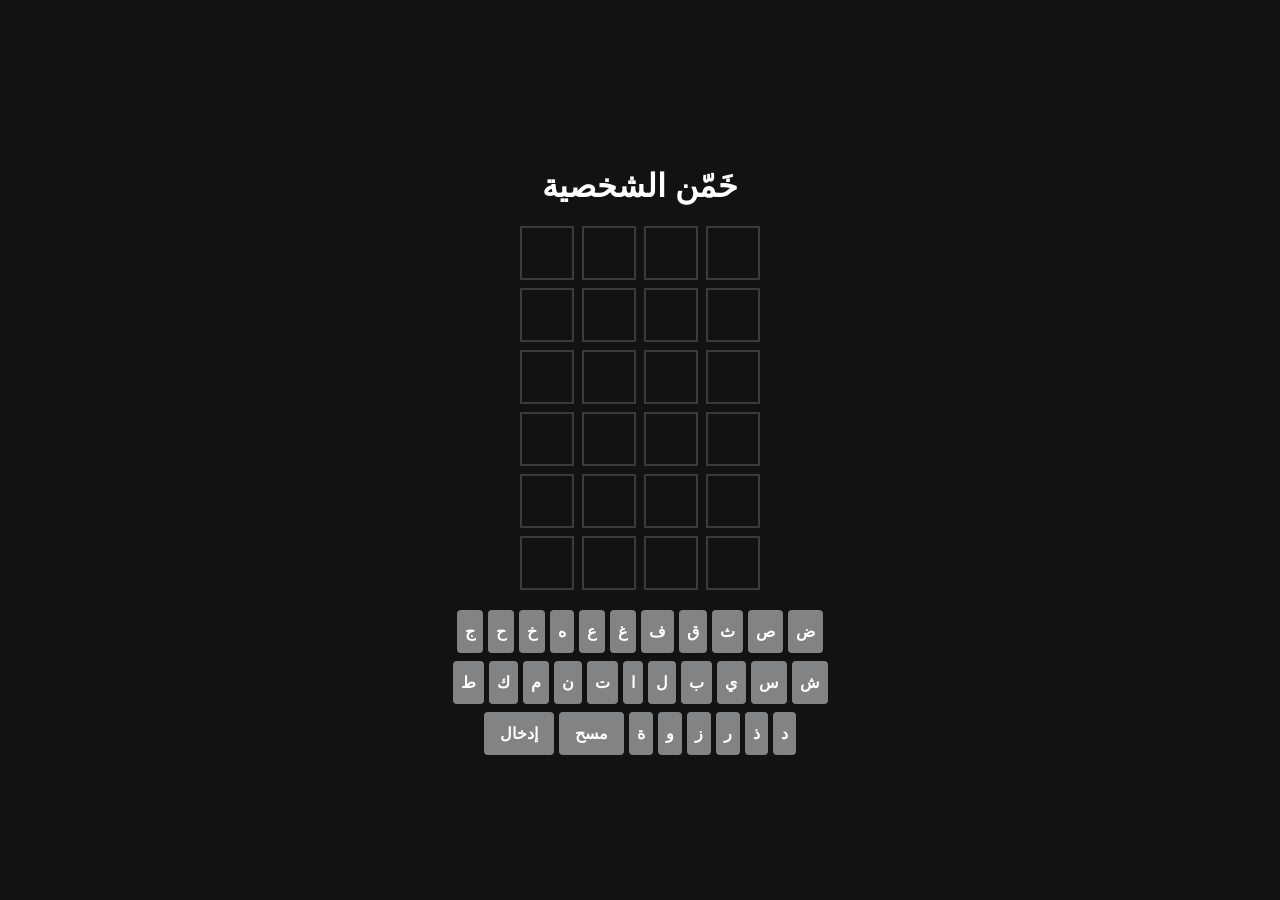
==== index 1.html @ 5824bd61 "Add files via upload" ====
<!DOCTYPE html>
<html lang="ar" dir="rtl">
<head>
    <meta charset="UTF-8">
    <meta name="viewport" content="width=device-width, initial-scale=1.0">
    <title>لعبة تخمين الشخصيات</title>
    <link rel="stylesheet" href="style.css">
</head>
<body>

    <div class="game-container">
        <h1>خَمّن الشخصية</h1>
        <p id="hint-text" class="hint"></p>

        <!-- شبكة التخمين -->
        <div id="board" class="board"></div>

        <!-- لوحة المفاتيح -->
        <div id="keyboard" class="keyboard"></div>
    </div>

    <!-- نافذة القصة التي تظهر عند الحل -->
    <div id="story-modal" class="modal">
        <div class="modal-content">
            <h2 id="character-name"></h2>
            <p id="character-story"></p>
<button onclick="document.getElementById('story-modal').style.display='none'">إغلاق وحفظ النتيجة</button>        </div>
    </div>

    <script src="script.js"></script>
</body>
</html>
---- style.css ----
body {
    font-family: 'Segoe UI', Tahoma, Geneva, Verdana, sans-serif;
    background-color: #121213;
    color: white;
    display: flex;
    justify-content: center;
    align-items: center;
    min-height: 100vh;
    margin: 0;
}

.game-container {
    text-align: center;
    max-width: 400px;
}

.hint {
    color: #a6a6a6;
    font-size: 1.1rem;
    margin-bottom: 20px;
}

/* حاوي شبكة المربعات */
.board {
    display: flex;
    flex-direction: column;
    align-items: center; /* توسيط جميع الصفوف عمودياً وأفقياً */
    justify-content: center;
    gap: 8px; /* المسافة بين الصف والآخر */
    margin: 20px auto;
}

/* الصف الواحد */
.row {
    display: flex;
    justify-content: center; /* توسيط المربعات داخل الصف أفقياً */
    align-items: center;
    gap: 8px; /* المسافة بين المربع والآخر */
    width: 100%;
}

/* المربع الواحد */
.tile {
    width: 50px;
    height: 50px;
    border: 2px solid #3a3a3c;
    display: flex;
    justify-content: center;
    align-items: center;
    font-size: 1.8rem;
    font-weight: bold;
    color: #ffffff;
    text-transform: uppercase;
    user-select: none;
    transition: transform 0.15s ease-in-out, background-color 0.15s ease;
}

/* ألوان التخمين */
.correct { background-color: #538d4e; border-color: #538d4e; } /* أخضر */
.present { background-color: #b59f3b; border-color: #b59f3b; } /* أصفر */
.absent  { background-color: #3a3a3c; border-color: #3a3a3c; } /* رمادي */

/* لوحة المفاتيح */
.keyboard {
    display: flex;
    flex-direction: column;
    gap: 8px;
}

.keyboard-row {
    display: flex;
    justify-content: center;
    gap: 5px;
}

.key {
    background-color: #818384;
    color: white;
    border: none;
    padding: 12px 8px;
    border-radius: 4px;
    cursor: pointer;
    font-size: 1rem;
    font-weight: bold;
}

.key.wide { padding: 12px 16px; }

/* نافذة القصة (Modal) */
.modal {
    display: none;
    position: fixed;
    top: 0; left: 0; width: 100%; height: 100%;
    background-color: rgba(0, 0, 0, 0.85);
    justify-content: center;
    align-items: center;
}

.modal-content {
    background-color: #222;
    padding: 30px;
    border-radius: 10px;
    max-width: 80%;
    text-align: right;
    box-shadow: 0 0 20px rgba(255,255,255,0.2);
}

.modal-content h2 { color: #538d4e; margin-top: 0; }
.modal-content p { line-height: 1.6; font-size: 1.1rem; }
.modal-content button {
    background-color: #538d4e;
    color: white;
    border: none;
    padding: 10px 20px;
    font-size: 1rem;
    cursor: pointer;
    border-radius: 5px;
    margin-top: 15px;
}
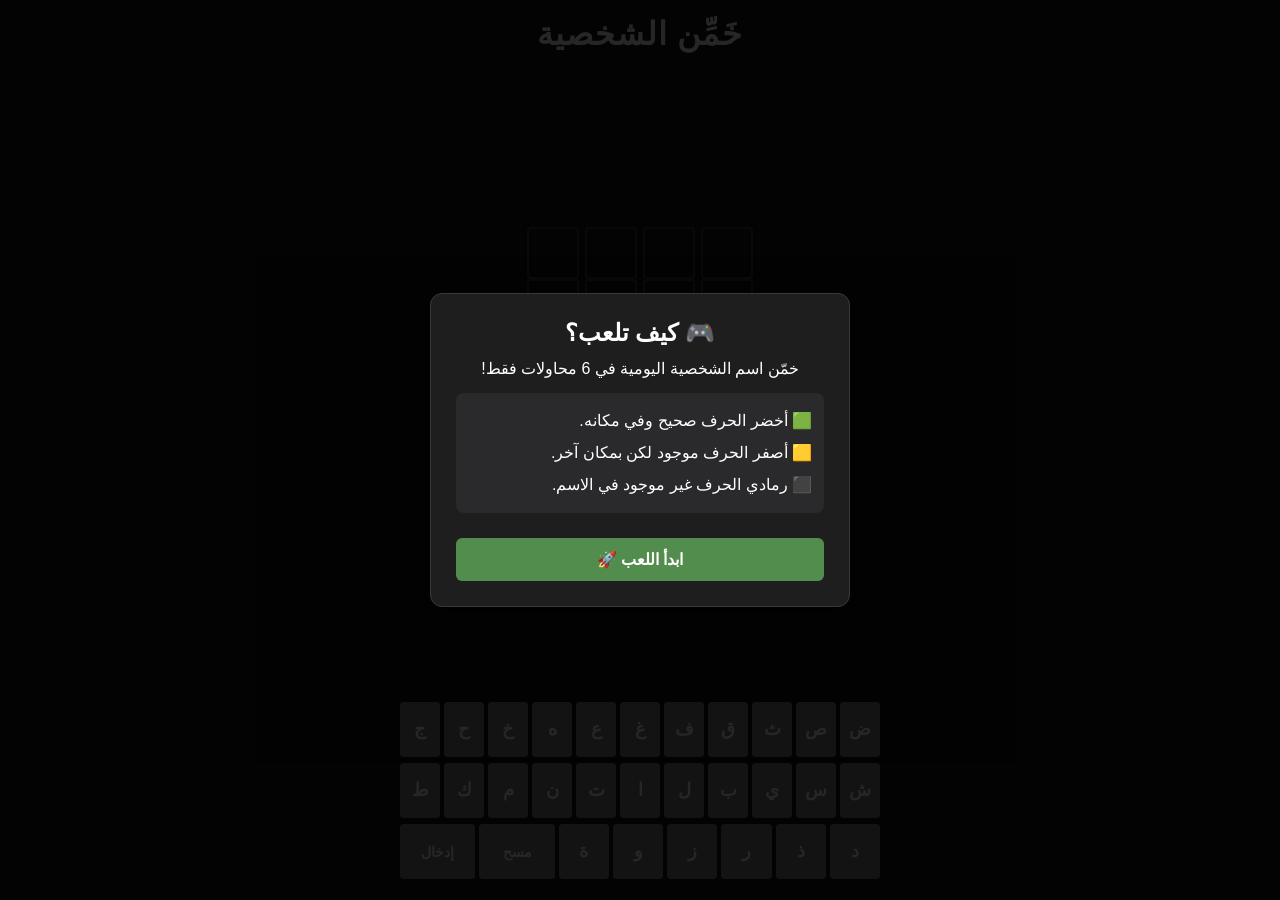
==== commit 80421ff4: "Add files via upload" ====
--- a/index 1.html
+++ b/index 1.html
@@ -3,28 +3,59 @@
 <head>
     <meta charset="UTF-8">
     <meta name="viewport" content="width=device-width, initial-scale=1.0">
-    <title>لعبة تخمين الشخصيات</title>
-    <link rel="stylesheet" href="style.css">
+    <title>خمّن الشخصية</title>
+    <link rel="stylesheet" href="style.css?v=1.2">
 </head>
 <body>
 
     <div class="game-container">
-        <h1>خَمّن الشخصية</h1>
-        <p id="hint-text" class="hint"></p>
+        <header>
+            <h1>خَمِّن الشخصية</h1>
+        </header>
 
-        <!-- شبكة التخمين -->
-        <div id="board" class="board"></div>
+        <!-- شبكة المربعات -->
+        <main id="board-container">
+            <div id="board"></div>
+        </main>
 
         <!-- لوحة المفاتيح -->
-        <div id="keyboard" class="keyboard"></div>
+        <div id="keyboard-container">
+            <div id="keyboard"></div>
+        </div>
     </div>
 
-    <!-- نافذة القصة التي تظهر عند الحل -->
-    <div id="story-modal" class="modal">
+    <!-- 1️⃣ نافذة الشرح (بداية اللعبة) -->
+    <div id="instructions-modal" class="modal">
+        <div class="modal-content">
+            <h2>🎮 كيف تلعب؟</h2>
+            <p>خمّن اسم الشخصية اليومية في 6 محاولات فقط!</p>
+            <div class="rules-list">
+                <p><span class="badge green">🟩 أخضر</span> الحرف صحيح وفي مكانه.</p>
+                <p><span class="badge yellow">🟨 أصفر</span> الحرف موجود لكن بمكان آخر.</p>
+                <p><span class="badge gray">⬛ رمادي</span> الحرف غير موجود في الاسم.</p>
+            </div>
+            <button class="btn" onclick="closeInstructions()">ابدأ اللعب 🚀</button>
+        </div>
+    </div>
+
+    <!-- 2️⃣ نافذة الفوز (القصة) -->
+    <div id="story-modal" class="modal" style="display: none;">
         <div class="modal-content">
             <h2 id="character-name"></h2>
-            <p id="character-story"></p>
-<button onclick="document.getElementById('story-modal').style.display='none'">إغلاق وحفظ النتيجة</button>        </div>
+            <p id="character-story" class="story-text"></p>
+            <button class="btn" onclick="document.getElementById('story-modal').style.display='none'">إغلاق</button>
+        </div>
+    </div>
+
+    <!-- 3️⃣ نافذة الخسارة (الكلمة فقط) -->
+    <div id="lose-modal" class="modal" style="display: none;">
+        <div class="modal-content">
+            <h2>انتهت المحاولات! ⏳</h2>
+            <p>الكلمة الصحيحة لليوم كانت:</p>
+            <h1 id="correct-word-display" class="highlight-word"></h1>
+            <p>حاول مرة أخرى غداً مع شخصية جديدة!</p>
+            <button class="btn" onclick="document.getElementById('lose-modal').style.display='none'">إغلاق</button>
+        </div>
     </div>
 
     <script src="script.js"></script>
--- a/style.css
+++ b/style.css
@@ -1,48 +1,64 @@
+* {
+    box-sizing: border-box;
+    margin: 0;
+    padding: 0;
+    font-family: 'Segoe UI', Tahoma, Geneva, Verdana, sans-serif;
+}
+
 body {
-    font-family: 'Segoe UI', Tahoma, Geneva, Verdana, sans-serif;
     background-color: #121213;
-    color: white;
+    color: #ffffff;
     display: flex;
     justify-content: center;
     align-items: center;
     min-height: 100vh;
-    margin: 0;
+    direction: rtl;
 }
 
 .game-container {
-    text-align: center;
-    max-width: 400px;
+    width: 100%;
+    max-width: 500px;
+    height: 100vh;
+    display: flex;
+    flex-direction: column;
+    justify-content: space-between;
+    align-items: center;
+    padding: 15px 10px;
 }
 
-.hint {
-    color: #a6a6a6;
-    font-size: 1.1rem;
-    margin-bottom: 20px;
+header h1 {
+    font-size: 2rem;
+    font-weight: bold;
+    letter-spacing: 1px;
+    margin-bottom: 10px;
+    text-align: center;
 }
 
-/* حاوي شبكة المربعات */
+/* شبكة اللعب */
+#board-container {
+    display: flex;
+    justify-content: center;
+    align-items: center;
+    flex-grow: 1;
+    width: 100%;
+}
+
 .board {
     display: flex;
     flex-direction: column;
-    align-items: center; /* توسيط جميع الصفوف عمودياً وأفقياً */
-    justify-content: center;
-    gap: 8px; /* المسافة بين الصف والآخر */
-    margin: 20px auto;
+    gap: 6px;
+    align-items: center;
 }
 
-/* الصف الواحد */
 .row {
     display: flex;
-    justify-content: center; /* توسيط المربعات داخل الصف أفقياً */
-    align-items: center;
-    gap: 8px; /* المسافة بين المربع والآخر */
-    width: 100%;
+    gap: 6px;
+    justify-content: center;
 }
 
-/* المربع الواحد */
 .tile {
-    width: 50px;
-    height: 50px;
+    width: 52px;
+    height: 52px;
     border: 2px solid #3a3a3c;
     display: flex;
     justify-content: center;
@@ -50,70 +66,104 @@
     font-size: 1.8rem;
     font-weight: bold;
     color: #ffffff;
-    text-transform: uppercase;
     user-select: none;
-    transition: transform 0.15s ease-in-out, background-color 0.15s ease;
+    border-radius: 4px;
 }
 
-/* ألوان التخمين */
-.correct { background-color: #538d4e; border-color: #538d4e; } /* أخضر */
-.present { background-color: #b59f3b; border-color: #b59f3b; } /* أصفر */
-.absent  { background-color: #3a3a3c; border-color: #3a3a3c; } /* رمادي */
+/* حالة المربعات */
+.tile.correct { background-color: #538d4e; border-color: #538d4e; }
+.tile.present { background-color: #b59f3b; border-color: #b59f3b; }
+.tile.absent { background-color: #3a3a3c; border-color: #3a3a3c; }
 
 /* لوحة المفاتيح */
-.keyboard {
-    display: flex;
-    flex-direction: column;
-    gap: 8px;
-}
-
+#keyboard-container { width: 100%; }
 .keyboard-row {
     display: flex;
     justify-content: center;
-    gap: 5px;
+    gap: 4px;
+    margin-bottom: 6px;
 }
 
 .key {
     background-color: #818384;
-    color: white;
-    border: none;
-    padding: 12px 8px;
+    color: #ffffff;
+    border: 0;
     border-radius: 4px;
+    height: 55px;
+    flex: 1;
+    font-size: 1.1rem;
+    font-weight: bold;
     cursor: pointer;
-    font-size: 1rem;
-    font-weight: bold;
+    user-select: none;
 }
 
-.key.wide { padding: 12px 16px; }
+.key.wide { flex: 1.5; font-size: 0.9rem; }
 
-/* نافذة القصة (Modal) */
+/* 🌟 تنسيق النوافذ المنبثقة (Modals) */
 .modal {
-    display: none;
     position: fixed;
-    top: 0; left: 0; width: 100%; height: 100%;
+    top: 0;
+    left: 0;
+    width: 100%;
+    height: 100%;
     background-color: rgba(0, 0, 0, 0.85);
+    display: flex;
     justify-content: center;
     align-items: center;
+    z-index: 1000;
+    padding: 15px;
 }
 
 .modal-content {
-    background-color: #222;
-    padding: 30px;
-    border-radius: 10px;
-    max-width: 80%;
-    text-align: right;
-    box-shadow: 0 0 20px rgba(255,255,255,0.2);
+    background-color: #1e1e1e;
+    border: 1px solid #3a3a3c;
+    border-radius: 12px;
+    padding: 25px;
+    width: 100%;
+    max-width: 420px;
+    text-align: center;
+    box-shadow: 0 8px 24px rgba(0, 0, 0, 0.5);
 }
 
-.modal-content h2 { color: #538d4e; margin-top: 0; }
-.modal-content p { line-height: 1.6; font-size: 1.1rem; }
-.modal-content button {
+.modal-content h2 {
+    margin-bottom: 12px;
+    color: #ffffff;
+}
+
+.rules-list {
+    text-align: right;
+    margin: 15px 0;
+    line-height: 2;
+    background: #2a2a2c;
+    padding: 12px;
+    border-radius: 8px;
+}
+
+.story-text {
+    text-align: right;
+    line-height: 1.7;
+    margin: 15px 0;
+    color: #d7dedc;
+    max-height: 250px;
+    overflow-y: auto;
+}
+
+.highlight-word {
+    color: #e74c3c;
+    font-size: 2.5rem;
+    margin: 15px 0;
+}
+
+.btn {
     background-color: #538d4e;
     color: white;
     border: none;
-    padding: 10px 20px;
+    padding: 12px 24px;
     font-size: 1rem;
+    font-weight: bold;
+    border-radius: 6px;
     cursor: pointer;
-    border-radius: 5px;
-    margin-top: 15px;
-}+    margin-top: 10px;
+    width: 100%;
+}
+.btn:hover { background-color: #467742; }
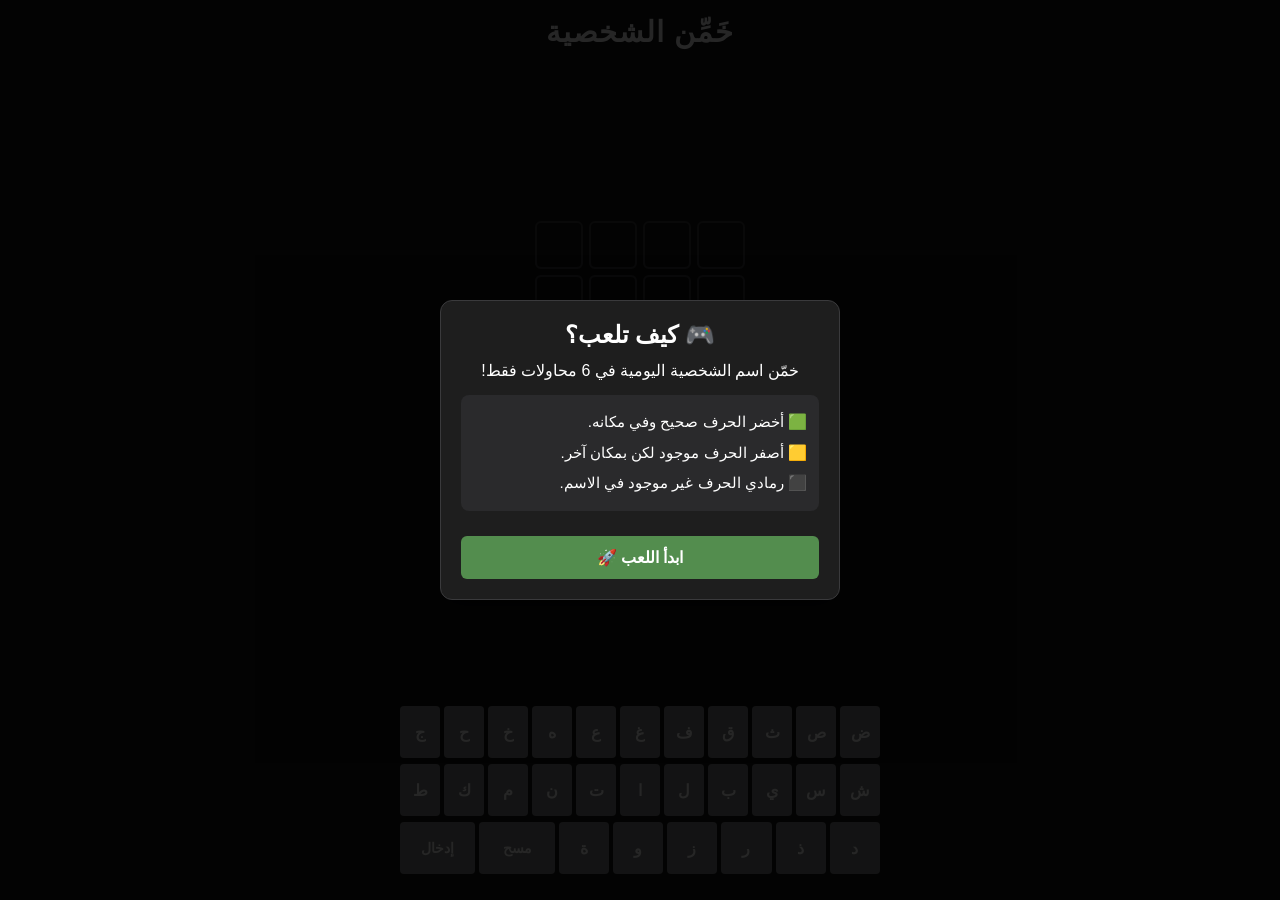
==== commit 99d7de20: "Add files via upload" ====
--- a/index 1.html
+++ b/index 1.html
@@ -2,9 +2,9 @@
 <html lang="ar" dir="rtl">
 <head>
     <meta charset="UTF-8">
-    <meta name="viewport" content="width=device-width, initial-scale=1.0">
-    <title>خمّن الشخصية</title>
-    <link rel="stylesheet" href="style.css?v=1.2">
+    <meta name="viewport" content="width=device-width, initial-scale=1.0, maximum-scale=1.0, user-scalable=no">
+    <title>خَمِّن الشخصية</title>
+    <link rel="stylesheet" href="style.css?v=2.0">
 </head>
 <body>
 
@@ -58,6 +58,6 @@
         </div>
     </div>
 
-    <script src="script.js"></script>
+    <script src="script.js?v=2.0"></script>
 </body>
 </html>
--- a/style.css
+++ b/style.css
@@ -2,7 +2,8 @@
     box-sizing: border-box;
     margin: 0;
     padding: 0;
-    font-family: 'Segoe UI', Tahoma, Geneva, Verdana, sans-serif;
+    font-family: -apple-system, BlinkMacSystemFont, "Segoe UI", Roboto, Helvetica, Arial, sans-serif;
+    -webkit-tap-highlight-color: transparent;
 }
 
 body {
@@ -12,62 +13,74 @@
     justify-content: center;
     align-items: center;
     min-height: 100vh;
+    min-height: -webkit-fill-available;
     direction: rtl;
+    overflow: hidden;
+}
+
+html {
+    height: -webkit-fill-available;
 }
 
 .game-container {
     width: 100%;
     max-width: 500px;
     height: 100vh;
+    height: 100dvh;
     display: flex;
     flex-direction: column;
     justify-content: space-between;
     align-items: center;
-    padding: 15px 10px;
+    padding: 10px;
 }
 
 header h1 {
-    font-size: 2rem;
+    font-size: 1.8rem;
     font-weight: bold;
     letter-spacing: 1px;
-    margin-bottom: 10px;
+    margin-top: 5px;
+    margin-bottom: 5px;
     text-align: center;
 }
 
-/* شبكة اللعب */
+/* شبكة اللعب وتوسيطها */
 #board-container {
     display: flex;
     justify-content: center;
     align-items: center;
     flex-grow: 1;
     width: 100%;
-}
-
-.board {
+    overflow: hidden;
+}
+
+#board {
     display: flex;
     flex-direction: column;
     gap: 6px;
     align-items: center;
+    justify-content: center;
 }
 
 .row {
     display: flex;
     gap: 6px;
     justify-content: center;
+    width: 100%;
 }
 
 .tile {
-    width: 52px;
-    height: 52px;
+    width: 48px;
+    height: 48px;
     border: 2px solid #3a3a3c;
     display: flex;
     justify-content: center;
     align-items: center;
-    font-size: 1.8rem;
+    font-size: 1.6rem;
     font-weight: bold;
     color: #ffffff;
     user-select: none;
-    border-radius: 4px;
+    border-radius: 6px;
+    transition: transform 0.15s ease-in-out, background-color 0.15s ease;
 }
 
 /* حالة المربعات */
@@ -76,12 +89,17 @@
 .tile.absent { background-color: #3a3a3c; border-color: #3a3a3c; }
 
 /* لوحة المفاتيح */
-#keyboard-container { width: 100%; }
+#keyboard-container { 
+    width: 100%;
+    padding-bottom: 10px;
+}
+
 .keyboard-row {
     display: flex;
     justify-content: center;
     gap: 4px;
     margin-bottom: 6px;
+    touch-action: manipulation;
 }
 
 .key {
@@ -89,15 +107,19 @@
     color: #ffffff;
     border: 0;
     border-radius: 4px;
-    height: 55px;
+    height: 52px;
     flex: 1;
-    font-size: 1.1rem;
+    font-size: 1rem;
     font-weight: bold;
     cursor: pointer;
     user-select: none;
-}
-
-.key.wide { flex: 1.5; font-size: 0.9rem; }
+    display: flex;
+    justify-content: center;
+    align-items: center;
+}
+
+.key.wide { flex: 1.5; font-size: 0.85rem; }
+.key:active { background-color: #6a6b6c; }
 
 /* 🌟 تنسيق النوافذ المنبثقة (Modals) */
 .modal {
@@ -118,9 +140,9 @@
     background-color: #1e1e1e;
     border: 1px solid #3a3a3c;
     border-radius: 12px;
-    padding: 25px;
-    width: 100%;
-    max-width: 420px;
+    padding: 20px;
+    width: 100%;
+    max-width: 400px;
     text-align: center;
     box-shadow: 0 8px 24px rgba(0, 0, 0, 0.5);
 }
@@ -137,6 +159,7 @@
     background: #2a2a2c;
     padding: 12px;
     border-radius: 8px;
+    font-size: 0.95rem;
 }
 
 .story-text {
@@ -144,13 +167,14 @@
     line-height: 1.7;
     margin: 15px 0;
     color: #d7dedc;
-    max-height: 250px;
+    max-height: 220px;
     overflow-y: auto;
+    font-size: 0.95rem;
 }
 
 .highlight-word {
     color: #e74c3c;
-    font-size: 2.5rem;
+    font-size: 2.2rem;
     margin: 15px 0;
 }
 
@@ -166,4 +190,11 @@
     margin-top: 10px;
     width: 100%;
 }
-.btn:hover { background-color: #467742; }+.btn:hover { background-color: #467742; }
+
+/* 📱 تحسينات خاصة لشاشات الهواتف الصغرى */
+@media (max-height: 670px) {
+    header h1 { font-size: 1.4rem; }
+    .tile { width: 40px; height: 40px; font-size: 1.3rem; }
+    .key { height: 44px; font-size: 0.9rem; }
+}
